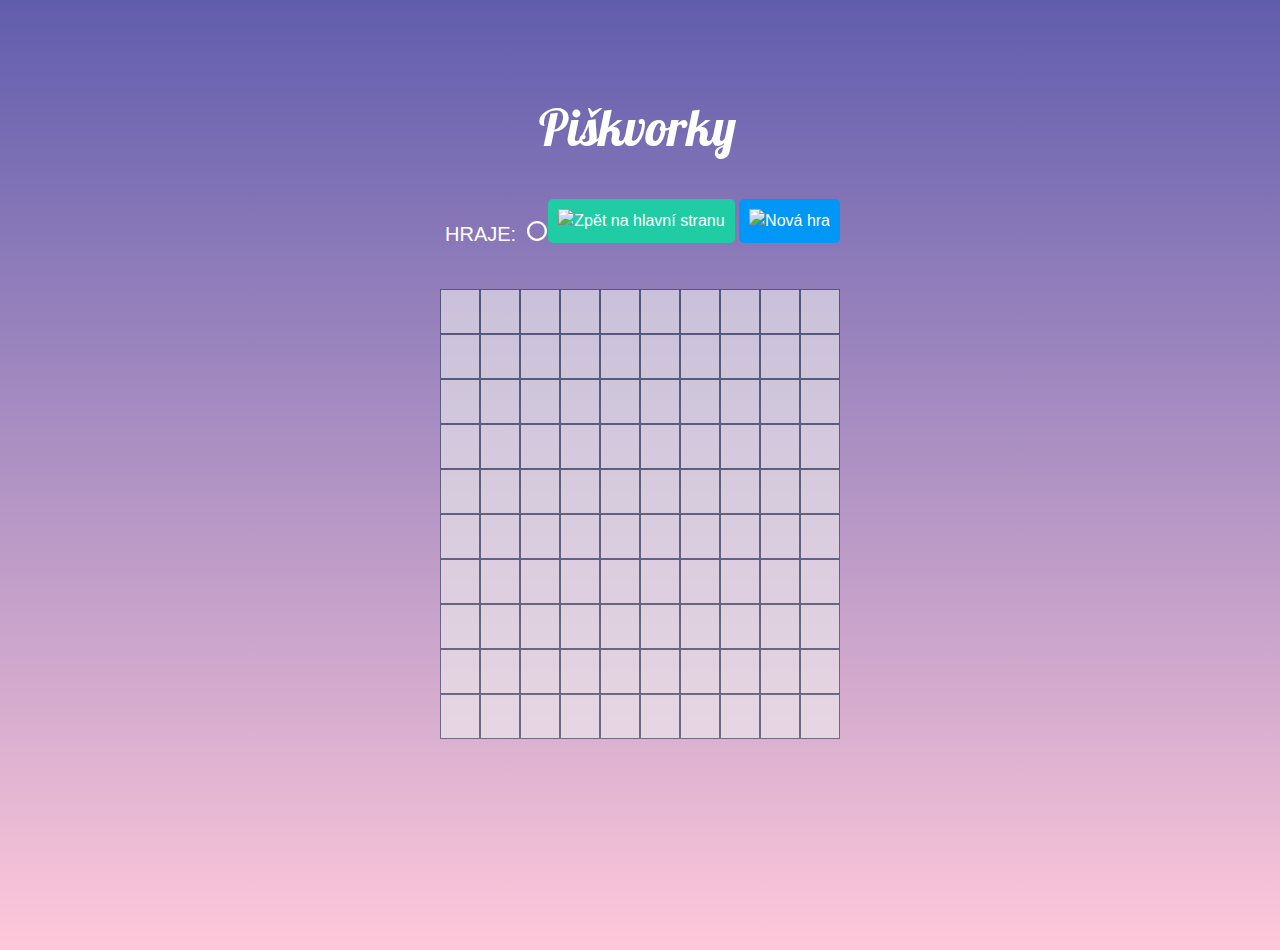
==== hra.html @ b1a05eec "treti ukol" ====
<!DOCTYPE html>
<html lang="en">
  <head>
    <meta charset="UTF-8" />
    <meta http-equiv="X-UA-Compatible" content="IE=edge" />
    <meta name="viewport" content="width=device-width, initial-scale=1.0" />
    <link rel="stylesheet" href="style.css" />
    <link rel="preconnect" href="https://fonts.gstatic.com" />
    <link
      href="https://fonts.googleapis.com/css2?family=Lobster&display=swap"
      rel="stylesheet"
    />
    <title>Hra</title>
  </head>
  <body class="bodyHra">
    <main class="game">
    
      <h1>Piškvorky</h1>
<section class="hlavickaHry">
      <div class="ikony">
        <p class="hrajeme">Hraje:
        <img class="circle" src="images/circle.svg" alt="kolečko"/></p>
      </div>
      <div class="tlacitkoHra">
        <a href="index.html"
          ><img
            class="domu"
            src="https://raw.githubusercontent.com/Czechitas-podklady-WEB/Ukol-Piskvorky-3/main/podklady/home.svg"
            alt="Zpět na hlavní stranu"
        /></a>

        <a href="hra.html"
          ><img
            class="znovu"
            src="https://raw.githubusercontent.com/Czechitas-podklady-WEB/Ukol-Piskvorky-3/main/podklady/restart.svg"
            alt="Nová hra"
        /></a>
      </div>
      
    </section>
      <section class="hraciPole">
        <button class="cell"></button><button class="cell"></button><button class="cell"></button><button class="cell"></button
        ><button class="cell"></button><button class="cell"></button><button class="cell"></button><button class="cell"></button
        ><button class="cell"></button><button class="cell"></button><button class="cell"></button><button class="cell"></button
        ><button class="cell"></button><button class="cell"></button><button class="cell"></button><button class="cell"></button
        ><button class="cell"></button><button class="cell"></button><button class="cell"></button><button class="cell"></button
        ><button class="cell"></button><button class="cell"></button><button class="cell"></button><button class="cell"></button
        ><button class="cell"></button><button class="cell"></button><button class="cell"></button class="cell"><button class="cell"></button
        ><button class="cell"></button><button class="cell"></button><button class="cell"></button><button class="cell"></button
        ><button class="cell"></button><button class="cell"></button><button class="cell"></button><button class="cell"></button
        ><button class="cell"></button><button class="cell"></button><button class="cell"></button><button class="cell"></button
        ><button class="cell"></button><button class="cell"></button><button class="cell"></button><button class="cell"></button
        ><button class="cell"></button><button class="cell"></button><button class="cell"></button><button class="cell"></button
        ><button class="cell"></button><button class="cell"></button><button class="cell"></button><button class="cell"></button
        ><button class="cell"></button><button class="cell"></button><button class="cell"></button><button class="cell"></button
        ><button class="cell"></button><button class="cell"></button><button class="cell"></button><button class="cell"></button
        ><button class="cell"></button><button class="cell"></button><button class="cell"></button><button class="cell"></button
        ><button class="cell"></button><button class="cell"></button><button class="cell"></button><button class="cell"></button
        ><button class="cell"></button><button class="cell"></button><button class="cell"></button><button class="cell"></button
        ><button class="cell"></button><button class="cell"></button><button class="cell"></button><button class="cell"></button
        ><button class="cell"></button><button class="cell"></button><button class="cell"></button><button class="cell"></button
        ><button class="cell"></button><button class="cell"></button><button class="cell"></button><button class="cell"></button
        ><button class="cell"></button><button class="cell"></button><button class="cell"></button><button class="cell"></button
        ><button class="cell"></button><button class="cell"></button><button class="cell"></button><button class="cell"></button
        ><button class="cell"></button><button class="cell"></button><button class="cell"></button><button class="cell"></button
        ><button class="cell"></button><button class="cell"></button><button class="cell"></button><button class="cell"></button>
        </section>
    </main>
    
  </body>
</html>
---- style.css ----
html {
  box-sizing: border-box;
}
*,
::after,
::before {
  box-sizing: inherit;
}

body {
  margin: 0 auto;
  background-image: linear-gradient(#615dad, #ffc8da);
  background-repeat: no-repeat;
  width: 400px;
  color: white;
  text-align: center;
  line-height: 1.5;
  font-family: Arial, Helvetica, sans-serif;
}

h1 {
  font-family: 'Lobster', cursive;
  text-align: center;
  font-size: 50px;
  background-color: #283e50;
  margin-top: -10px;
  padding-top: 40px;
}

.firstPageImg {
  width: 400px;
  text-align: center;
  margin-top: 100px;
  border-radius: 10px 10px 0 0;
}

.firstPageText {
  text-align: center;
  width: 400px;
  font-size: 18px;
  font-family: sans-serif;
  background-color: #283e50;
  padding: 40px 0px 40px 0px;
  margin-top: -35px;
  margin-bottom: 0px;
}
/* pravidla.html */
ol {
  background-color: #283e50;
  text-align: left;
  font-size: 14px;
}

.bodyRules {
  margin-top: 100px;
  background-color: #283e50;
  border-radius: 10px 10px 0 0;
}
.nadpisPravidla {
  border-radius: 10px 10px 0 0;
}

.vypisPravidel {
  padding-left: 25px;
  padding-right: 25px;
}
a {
  text-decoration: none;
  color: white;
}

.pravidla {
  background-color: #1fcca4;

  font-size: 20px;
  padding: 15px 0;
  display: block;
  margin: 0px;

  border-bottom: 1px solid #283e50;
}
.pravidla:hover {
  background-color: #1cbb96;
}

.hrat {
  background-color: #0197f6;

  font-size: 20px;
  padding: 15px 0;
  display: block;
  margin: 0px;
}
.hrat:hover {
  background-color: #0090e9;
}

.svg {
  width: 1em;
  height: 1em;
  filter: invert(100%);
}

.figure_img {
  width: 100%;
}
.figure_text {
  font-size: 14px;
  font-style: italic;
}

@media (min-width: 540px) {
  .rulesBody {
    width: 540px;
  }
  .figure_all {
    display: flex;

    flex-wrap: wrap;

    justify-content: center;
  }

  figure {
    flex-direction: column;
    flex-basis: calc((90% - 10px) / 2);
    margin: 10px;
  }
}

@media only screen and (min-width: 1200px) {
  .rulesBody {
    width: 800px;
  }
}
/* hra.html */
.bodyHra {
  text-align: left;
  margin: 0 auto;
}

.game {
  max-width: 80vmin;
  /* margin: 6.25rem auto; */
  height: 100vh;
}
.bodyHra h1 {
  font-family: 'Lobster', cursive;
  text-align: center;
  font-weight: 100;
  font-size: 50px;
  margin-top: 50px;
  margin-right: 5px;
  background: none;
}

.hlavickaHry {
  display: flex;
  justify-content: space-between;
  margin: 5% 0;
}

.circle {
  width: 20px;
  height: 20px;
  margin-left: 5px;

  filter: invert(100%);
}
.ikony {
  display: flex;
  align-items: center;
}
.hrajeme {
  text-transform: uppercase;
  text-align: left;
  font-size: 20px;
  padding-left: 5px;
  display: inline-block;
}

.domu {
  background-color: #1fcca4;
  padding: 10px;
  border-radius: 5px;
}
.domu:hover {
  background-color: #1cbb96;
}
.znovu {
  background-color: #0197f6;
  padding: 10px;
  border-radius: 5px;
}

.znovu:hover {
  background-color: #0090e9;
}

.hraciPole {
  display: flex;
  flex-wrap: wrap;
  height: 50vmin;
}

.cell {
  border: 1px solid #283e50;
  flex: 0 0 calc(100% / 10);
  cursor: pointer;
  opacity: 0.6;
}

.cell:hover,
.cell:active {
  opacity: 0.9;
}
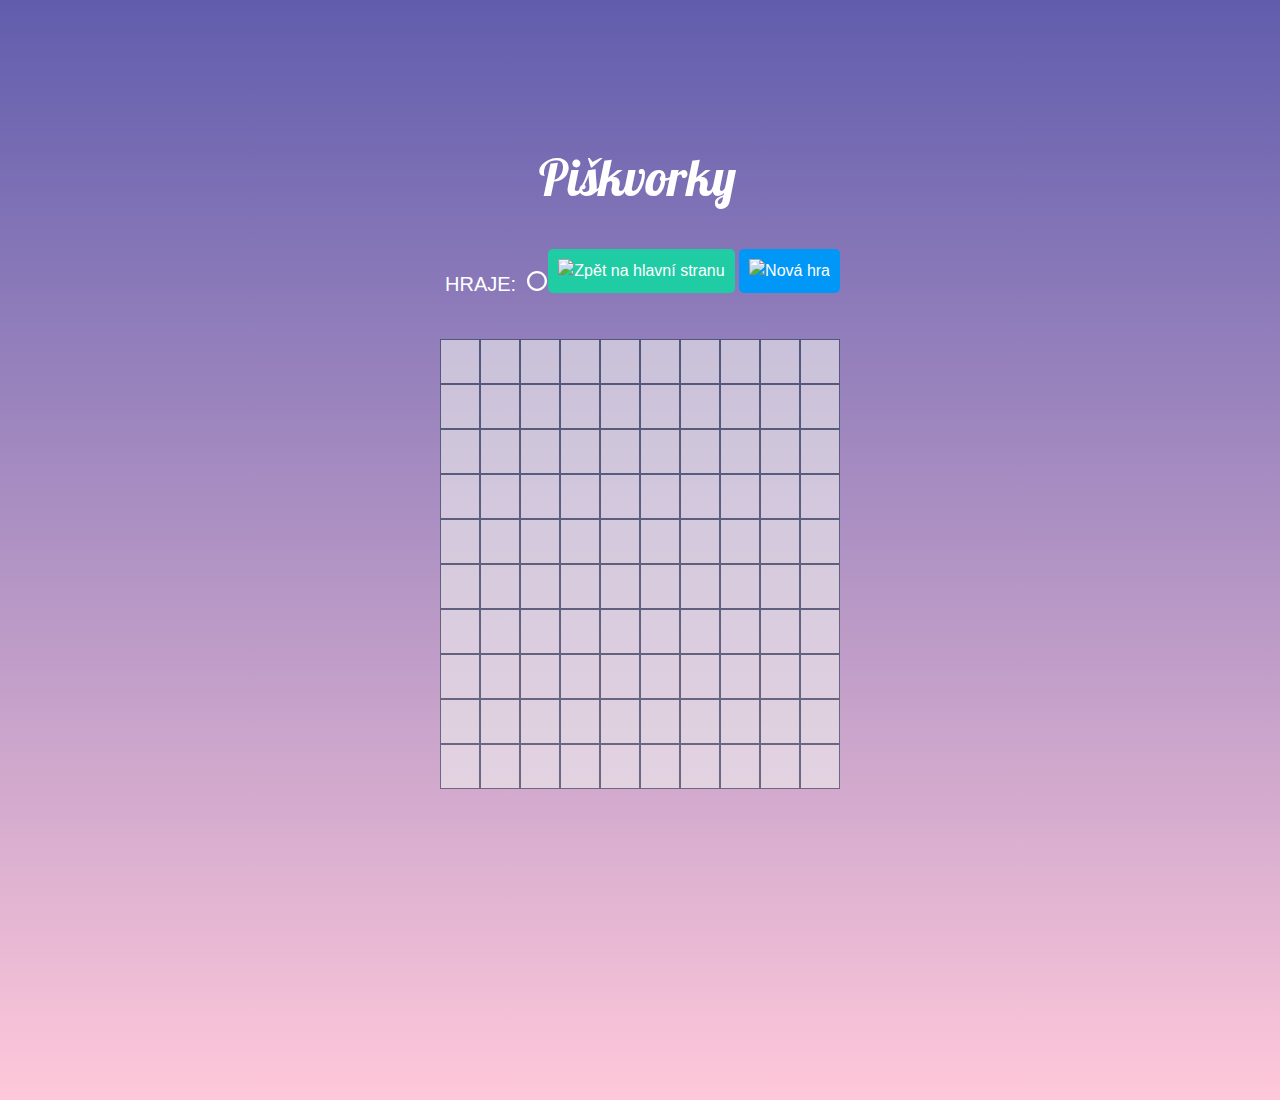
==== commit a7c3c368: "Pškvorky 4_část" ====
--- a/hra.html
+++ b/hra.html
@@ -19,7 +19,7 @@
 <section class="hlavickaHry">
       <div class="ikony">
         <p class="hrajeme">Hraje:
-        <img class="circle" src="images/circle.svg" alt="kolečko"/></p>
+        <img id="player" class="types" src="images/circle.svg" alt="kolečko"/></p>
       </div>
       <div class="tlacitkoHra">
         <a href="index.html"
@@ -39,33 +39,32 @@
       
     </section>
       <section class="hraciPole">
-        <button class="cell"></button><button class="cell"></button><button class="cell"></button><button class="cell"></button
-        ><button class="cell"></button><button class="cell"></button><button class="cell"></button><button class="cell"></button
-        ><button class="cell"></button><button class="cell"></button><button class="cell"></button><button class="cell"></button
-        ><button class="cell"></button><button class="cell"></button><button class="cell"></button><button class="cell"></button
-        ><button class="cell"></button><button class="cell"></button><button class="cell"></button><button class="cell"></button
-        ><button class="cell"></button><button class="cell"></button><button class="cell"></button><button class="cell"></button
-        ><button class="cell"></button><button class="cell"></button><button class="cell"></button class="cell"><button class="cell"></button
-        ><button class="cell"></button><button class="cell"></button><button class="cell"></button><button class="cell"></button
-        ><button class="cell"></button><button class="cell"></button><button class="cell"></button><button class="cell"></button
-        ><button class="cell"></button><button class="cell"></button><button class="cell"></button><button class="cell"></button
-        ><button class="cell"></button><button class="cell"></button><button class="cell"></button><button class="cell"></button
-        ><button class="cell"></button><button class="cell"></button><button class="cell"></button><button class="cell"></button
-        ><button class="cell"></button><button class="cell"></button><button class="cell"></button><button class="cell"></button
-        ><button class="cell"></button><button class="cell"></button><button class="cell"></button><button class="cell"></button
-        ><button class="cell"></button><button class="cell"></button><button class="cell"></button><button class="cell"></button
-        ><button class="cell"></button><button class="cell"></button><button class="cell"></button><button class="cell"></button
-        ><button class="cell"></button><button class="cell"></button><button class="cell"></button><button class="cell"></button
-        ><button class="cell"></button><button class="cell"></button><button class="cell"></button><button class="cell"></button
-        ><button class="cell"></button><button class="cell"></button><button class="cell"></button><button class="cell"></button
-        ><button class="cell"></button><button class="cell"></button><button class="cell"></button><button class="cell"></button
-        ><button class="cell"></button><button class="cell"></button><button class="cell"></button><button class="cell"></button
-        ><button class="cell"></button><button class="cell"></button><button class="cell"></button><button class="cell"></button
-        ><button class="cell"></button><button class="cell"></button><button class="cell"></button><button class="cell"></button
-        ><button class="cell"></button><button class="cell"></button><button class="cell"></button><button class="cell"></button
-        ><button class="cell"></button><button class="cell"></button><button class="cell"></button><button class="cell"></button>
+        <button class="field__cell"></button><button class="field__cell"></button><button class="field__cell"></button><button class="field__cell"></button
+        ><button class="field__cell"></button><button class="field__cell"></button><button class="field__cell"></button><button class="field__cell"></button
+        ><button class="field__cell"></button><button class="field__cell"></button><button class="field__cell"></button><button class="field__cell"></button
+        ><button class="field__cell"></button><button class="field__cell"></button><button class="field__cell"></button><button class="field__cell"></button
+        ><button class="field__cell"></button><button class="field__cell"></button><button class="field__cell"></button><button class="field__cell"></button
+        ><button class="field__cell"></button><button class="field__cell"></button><button class="field__cell"></button><button class="field__cell"></button
+        ><button class="field__cell"></button><button class="field__cell"></button><button class="field__cell"></button class="field__cell"><button class="field__cell"></button
+        ><button class="field__cell"></button><button class="field__cell"></button><button class="field__cell"></button><button class="field__cell"></button
+        ><button class="field__cell"></button><button class="field__cell"></button><button class="field__cell"></button><button class="field__cell"></button><button class="field__cell"></button><button class="field__cell"></button><button class="field__cell"></button><button class="field__cell"></button
+        ><button class="field__cell"></button><button class="field__cell"></button><button class="field__cell"></button><button class="field__cell"></button
+        ><button class="field__cell"></button><button class="field__cell"></button><button class="field__cell"></button><button class="field__cell"></button
+        ><button class="field__cell"></button><button class="field__cell"></button><button class="field__cell"></button><button class="field__cell"></button
+        ><button class="field__cell"></button><button class="field__cell"></button><button class="field__cell"></button><button class="field__cell"></button
+        ><button class="field__cell"></button><button class="field__cell"></button><button class="field__cell"></button><button class="field__cell"></button
+        ><button class="field__cell"></button><button class="field__cell"></button><button class="field__cell"></button><button class="field__cell"></button
+        ><button class="field__cell"></button><button class="field__cell"></button><button class="field__cell"></button><button class="field__cell"></button
+        ><button class="field__cell"></button><button class="field__cell"></button><button class="field__cell"></button><button class="field__cell"></button
+        ><button class="field__cell"></button><button class="field__cell"></button><button class="field__cell"></button><button class="field__cell"></button
+        ><button class="field__cell"></button><button class="field__cell"></button><button class="field__cell"></button><button class="field__cell"></button
+        ><button class="field__cell"></button><button class="field__cell"></button><button class="field__cell"></button><button class="field__cell"></button
+        ><button class="field__cell"></button><button class="field__cell"></button><button class="field__cell"></button><button class="field__cell"></button
+        ><button class="field__cell"></button><button class="field__cell"></button><button class="field__cell"></button><button class="field__cell"></button
+        ><button class="field__cell"></button><button class="field__cell"></button><button class="field__cell"></button><button class="field__cell"></button
+        ><button class="field__cell"></button><button class="field__cell"></button><button class="field__cell"></button><button class="field__cell"></button>
         </section>
     </main>
-    
+    <script src="index.js"></script>
   </body>
 </html>
--- a/style.css
+++ b/style.css
@@ -134,14 +134,10 @@
   }
 }
 /* hra.html */
-.bodyHra {
-  text-align: left;
-  margin: 0 auto;
-}
 
 .game {
   max-width: 80vmin;
-  /* margin: 6.25rem auto; */
+  margin: 6.25rem auto;
   height: 100vh;
 }
 .bodyHra h1 {
@@ -160,7 +156,7 @@
   margin: 5% 0;
 }
 
-.circle {
+.types {
   width: 20px;
   height: 20px;
   margin-left: 5px;
@@ -203,14 +199,25 @@
   height: 50vmin;
 }
 
-.cell {
+.field__cell {
   border: 1px solid #283e50;
   flex: 0 0 calc(100% / 10);
   cursor: pointer;
   opacity: 0.6;
 }
 
-.cell:hover,
-.cell:active {
+.field__cell:hover,
+.field__cell:active {
   opacity: 0.9;
 }
+
+.field__cell--circle {
+  background: rgba(255, 255, 255, 0.4) url(../images/circle.svg) no-repeat
+    center;
+  background-size: 75%;
+}
+
+.field__cell--cross {
+  background: rgba(255, 255, 255, 0.4) url(../images/cross.svg) no-repeat center;
+  background-size: 75%;
+}
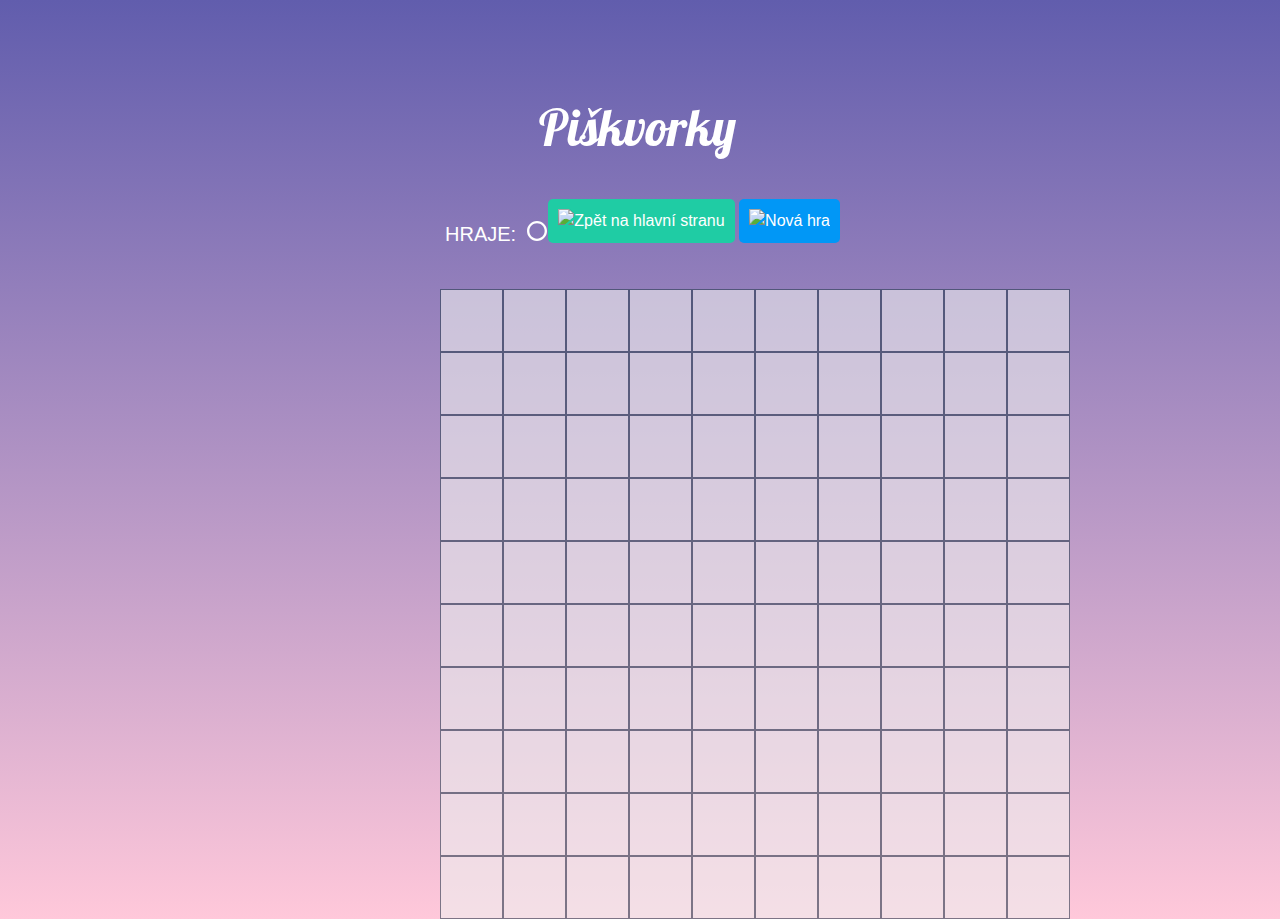
==== commit a4de2cd5: "funkcni diagonaly" ====
--- a/hra.html
+++ b/hra.html
@@ -1,5 +1,5 @@
 <!DOCTYPE html>
-<html lang="en">
+<html lang="cs">
   <head>
     <meta charset="UTF-8" />
     <meta http-equiv="X-UA-Compatible" content="IE=edge" />
--- a/style.css
+++ b/style.css
@@ -137,8 +137,8 @@
 
 .game {
   max-width: 80vmin;
-  margin: 6.25rem auto;
-  height: 100vh;
+  text-align: center;
+  margin: 0 auto;
 }
 .bodyHra h1 {
   font-family: 'Lobster', cursive;
@@ -160,7 +160,6 @@
   width: 20px;
   height: 20px;
   margin-left: 5px;
-
   filter: invert(100%);
 }
 .ikony {
@@ -194,9 +193,11 @@
 }
 
 .hraciPole {
+  text-align: 0 auto;
   display: flex;
   flex-wrap: wrap;
-  height: 50vmin;
+  width: 70vmin;
+  height: 70vmin;
 }
 
 .field__cell {
@@ -212,12 +213,35 @@
 }
 
 .field__cell--circle {
-  background: rgba(255, 255, 255, 0.4) url(../images/circle.svg) no-repeat
-    center;
+  background: rgba(255, 255, 255, 0.4) url(images/circle.svg) no-repeat center;
   background-size: 75%;
 }
 
 .field__cell--cross {
-  background: rgba(255, 255, 255, 0.4) url(../images/cross.svg) no-repeat center;
+  background: rgba(255, 255, 255, 0.4) url(images/cross.svg) no-repeat center;
   background-size: 75%;
 }
+
+.field__cell--circle,
+.field__cell--cross {
+  -webkit-animation: grow 0.15s linear;
+  animation: grow 0.15s linear;
+}
+
+@-webkit-keyframes grow {
+  0% {
+    background-size: 0%;
+  }
+  100% {
+    background-size: 80%;
+  }
+}
+
+@keyframes grow {
+  0% {
+    background-size: 0%;
+  }
+  100% {
+    background-size: 80%;
+  }
+}
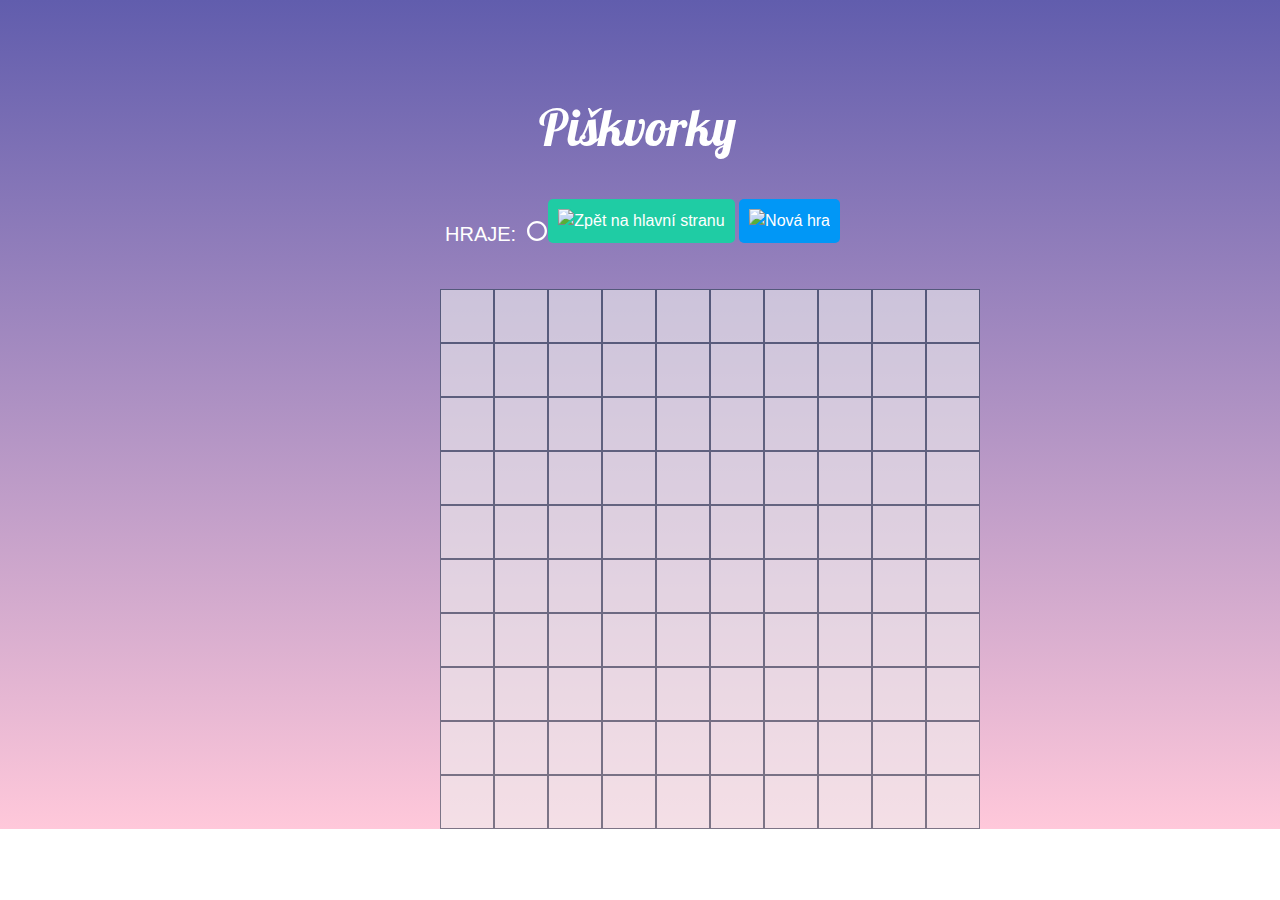
==== commit 338f9023: "oprava po review" ====
--- a/hra.html
+++ b/hra.html
@@ -14,56 +14,137 @@
   </head>
   <body class="bodyHra">
     <main class="game">
-    
       <h1>Piškvorky</h1>
-<section class="hlavickaHry">
-      <div class="ikony">
-        <p class="hrajeme">Hraje:
-        <img id="player" class="types" src="images/circle.svg" alt="kolečko"/></p>
-      </div>
-      <div class="tlacitkoHra">
-        <a href="index.html"
-          ><img
-            class="domu"
-            src="https://raw.githubusercontent.com/Czechitas-podklady-WEB/Ukol-Piskvorky-3/main/podklady/home.svg"
-            alt="Zpět na hlavní stranu"
-        /></a>
+      <section class="hlavickaHry">
+        <div class="ikony">
+          <p class="hrajeme">
+            Hraje:
+            <img
+              id="player"
+              class="types"
+              src="images/circle.svg"
+              alt="kolečko"
+            />
+          </p>
+        </div>
+        <div class="tlacitkoHra">
+          <a href="index.html"
+            ><img
+              class="domu"
+              src="https://raw.githubusercontent.com/Czechitas-podklady-WEB/Ukol-Piskvorky-3/main/podklady/home.svg"
+              alt="Zpět na hlavní stranu"
+          /></a>
 
-        <a href="hra.html"
-          ><img
-            class="znovu"
-            src="https://raw.githubusercontent.com/Czechitas-podklady-WEB/Ukol-Piskvorky-3/main/podklady/restart.svg"
-            alt="Nová hra"
-        /></a>
-      </div>
-      
-    </section>
+          <a href="hra.html"
+            ><img
+              class="znovu"
+              src="https://raw.githubusercontent.com/Czechitas-podklady-WEB/Ukol-Piskvorky-3/main/podklady/restart.svg"
+              alt="Nová hra"
+          /></a>
+        </div>
+      </section>
       <section class="hraciPole">
-        <button class="field__cell"></button><button class="field__cell"></button><button class="field__cell"></button><button class="field__cell"></button
-        ><button class="field__cell"></button><button class="field__cell"></button><button class="field__cell"></button><button class="field__cell"></button
-        ><button class="field__cell"></button><button class="field__cell"></button><button class="field__cell"></button><button class="field__cell"></button
-        ><button class="field__cell"></button><button class="field__cell"></button><button class="field__cell"></button><button class="field__cell"></button
-        ><button class="field__cell"></button><button class="field__cell"></button><button class="field__cell"></button><button class="field__cell"></button
-        ><button class="field__cell"></button><button class="field__cell"></button><button class="field__cell"></button><button class="field__cell"></button
-        ><button class="field__cell"></button><button class="field__cell"></button><button class="field__cell"></button class="field__cell"><button class="field__cell"></button
-        ><button class="field__cell"></button><button class="field__cell"></button><button class="field__cell"></button><button class="field__cell"></button
-        ><button class="field__cell"></button><button class="field__cell"></button><button class="field__cell"></button><button class="field__cell"></button><button class="field__cell"></button><button class="field__cell"></button><button class="field__cell"></button><button class="field__cell"></button
-        ><button class="field__cell"></button><button class="field__cell"></button><button class="field__cell"></button><button class="field__cell"></button
-        ><button class="field__cell"></button><button class="field__cell"></button><button class="field__cell"></button><button class="field__cell"></button
-        ><button class="field__cell"></button><button class="field__cell"></button><button class="field__cell"></button><button class="field__cell"></button
-        ><button class="field__cell"></button><button class="field__cell"></button><button class="field__cell"></button><button class="field__cell"></button
-        ><button class="field__cell"></button><button class="field__cell"></button><button class="field__cell"></button><button class="field__cell"></button
-        ><button class="field__cell"></button><button class="field__cell"></button><button class="field__cell"></button><button class="field__cell"></button
-        ><button class="field__cell"></button><button class="field__cell"></button><button class="field__cell"></button><button class="field__cell"></button
-        ><button class="field__cell"></button><button class="field__cell"></button><button class="field__cell"></button><button class="field__cell"></button
-        ><button class="field__cell"></button><button class="field__cell"></button><button class="field__cell"></button><button class="field__cell"></button
-        ><button class="field__cell"></button><button class="field__cell"></button><button class="field__cell"></button><button class="field__cell"></button
-        ><button class="field__cell"></button><button class="field__cell"></button><button class="field__cell"></button><button class="field__cell"></button
-        ><button class="field__cell"></button><button class="field__cell"></button><button class="field__cell"></button><button class="field__cell"></button
-        ><button class="field__cell"></button><button class="field__cell"></button><button class="field__cell"></button><button class="field__cell"></button
-        ><button class="field__cell"></button><button class="field__cell"></button><button class="field__cell"></button><button class="field__cell"></button
-        ><button class="field__cell"></button><button class="field__cell"></button><button class="field__cell"></button><button class="field__cell"></button>
-        </section>
+        <button class="field__cell"></button
+        ><button class="field__cell"></button
+        ><button class="field__cell"></button
+        ><button class="field__cell"></button
+        ><button class="field__cell"></button
+        ><button class="field__cell"></button
+        ><button class="field__cell"></button
+        ><button class="field__cell"></button
+        ><button class="field__cell"></button
+        ><button class="field__cell"></button
+        ><button class="field__cell"></button
+        ><button class="field__cell"></button
+        ><button class="field__cell"></button
+        ><button class="field__cell"></button
+        ><button class="field__cell"></button
+        ><button class="field__cell"></button
+        ><button class="field__cell"></button
+        ><button class="field__cell"></button
+        ><button class="field__cell"></button
+        ><button class="field__cell"></button
+        ><button class="field__cell"></button
+        ><button class="field__cell"></button
+        ><button class="field__cell"></button
+        ><button class="field__cell"></button
+        ><button class="field__cell"></button
+        ><button class="field__cell"></button
+        ><button class="field__cell"></button
+        ><button class="field__cell"></button
+        ><button class="field__cell"></button
+        ><button class="field__cell"></button
+        ><button class="field__cell"></button
+        ><button class="field__cell"></button
+        ><button class="field__cell"></button
+        ><button class="field__cell"></button
+        ><button class="field__cell"></button
+        ><button class="field__cell"></button
+        ><button class="field__cell"></button
+        ><button class="field__cell"></button
+        ><button class="field__cell"></button
+        ><button class="field__cell"></button
+        ><button class="field__cell"></button
+        ><button class="field__cell"></button
+        ><button class="field__cell"></button
+        ><button class="field__cell"></button
+        ><button class="field__cell"></button
+        ><button class="field__cell"></button
+        ><button class="field__cell"></button
+        ><button class="field__cell"></button
+        ><button class="field__cell"></button
+        ><button class="field__cell"></button
+        ><button class="field__cell"></button
+        ><button class="field__cell"></button
+        ><button class="field__cell"></button
+        ><button class="field__cell"></button
+        ><button class="field__cell"></button
+        ><button class="field__cell"></button
+        ><button class="field__cell"></button
+        ><button class="field__cell"></button
+        ><button class="field__cell"></button
+        ><button class="field__cell"></button
+        ><button class="field__cell"></button
+        ><button class="field__cell"></button
+        ><button class="field__cell"></button
+        ><button class="field__cell"></button
+        ><button class="field__cell"></button
+        ><button class="field__cell"></button
+        ><button class="field__cell"></button
+        ><button class="field__cell"></button
+        ><button class="field__cell"></button
+        ><button class="field__cell"></button
+        ><button class="field__cell"></button
+        ><button class="field__cell"></button
+        ><button class="field__cell"></button
+        ><button class="field__cell"></button
+        ><button class="field__cell"></button
+        ><button class="field__cell"></button
+        ><button class="field__cell"></button
+        ><button class="field__cell"></button
+        ><button class="field__cell"></button
+        ><button class="field__cell"></button
+        ><button class="field__cell"></button
+        ><button class="field__cell"></button
+        ><button class="field__cell"></button
+        ><button class="field__cell"></button
+        ><button class="field__cell"></button
+        ><button class="field__cell"></button
+        ><button class="field__cell"></button
+        ><button class="field__cell"></button
+        ><button class="field__cell"></button
+        ><button class="field__cell"></button
+        ><button class="field__cell"></button
+        ><button class="field__cell"></button
+        ><button class="field__cell"></button
+        ><button class="field__cell"></button
+        ><button class="field__cell"></button
+        ><button class="field__cell"></button
+        ><button class="field__cell"></button
+        ><button class="field__cell"></button
+        ><button class="field__cell"></button
+        ><button class="field__cell"></button>
+      </section>
     </main>
     <script src="index.js"></script>
   </body>
--- a/style.css
+++ b/style.css
@@ -137,7 +137,7 @@
 
 .game {
   max-width: 80vmin;
-  text-align: center;
+  /* text-align: center; */
   margin: 0 auto;
 }
 .bodyHra h1 {
@@ -154,6 +154,7 @@
   display: flex;
   justify-content: space-between;
   margin: 5% 0;
+  max-width: 60vmin;
 }
 
 .types {
@@ -196,8 +197,8 @@
   text-align: 0 auto;
   display: flex;
   flex-wrap: wrap;
-  width: 70vmin;
-  height: 70vmin;
+  width: 60vmin;
+  height: 60vmin;
 }
 
 .field__cell {
